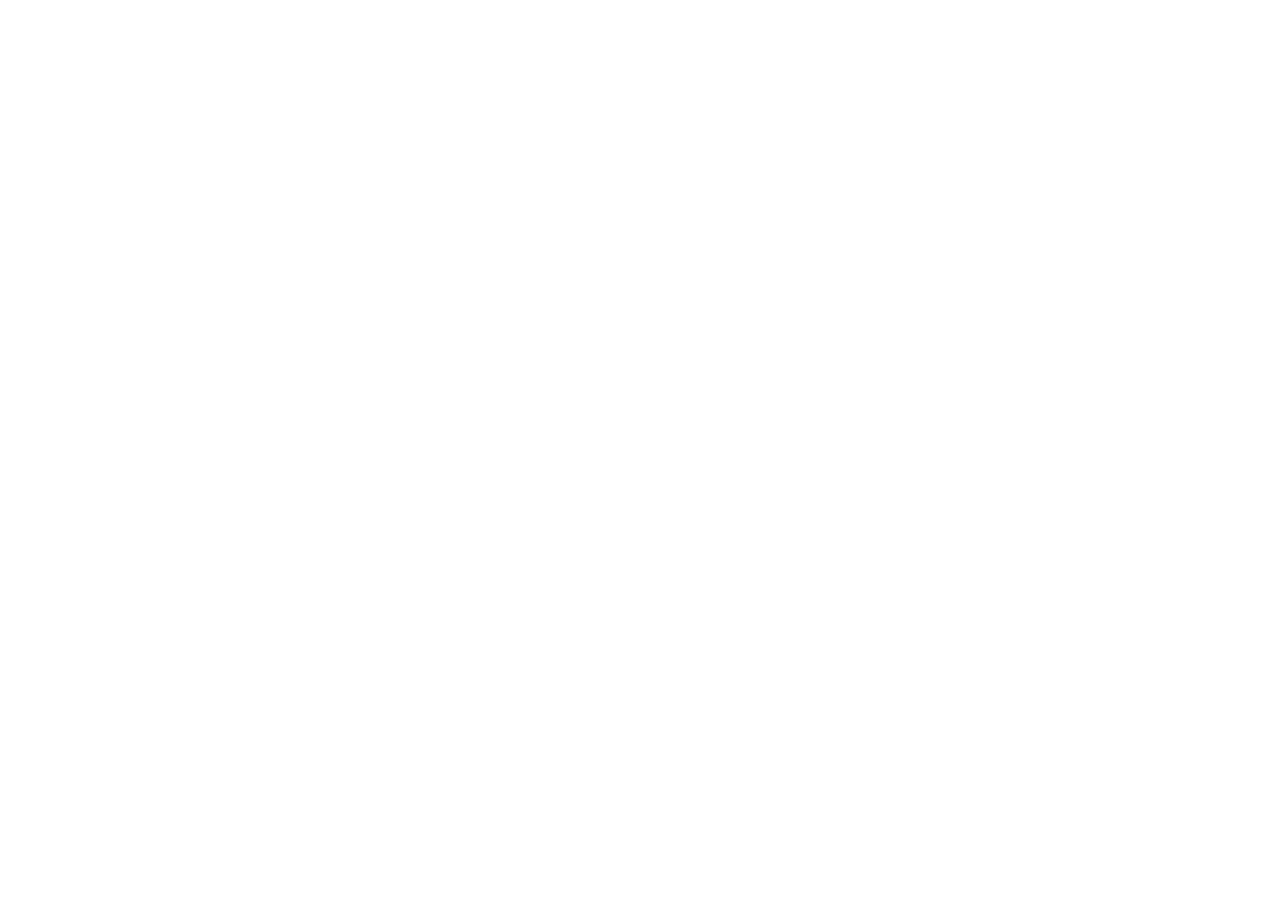
==== index.html @ cee76359 "first commit" ====
<!doctype html>
<html lang="en">

<head>
    <title>Title</title>
    <!-- Required meta tags -->
    <meta charset="utf-8">
    <meta name="viewport" content="width=device-width, initial-scale=1, shrink-to-fit=no">

    <!-- Bootstrap CSS v5.0.2 -->
    <link rel="stylesheet" href="https://cdn.jsdelivr.net/npm/bootstrap@5.0.2/dist/css/bootstrap.min.css" integrity="sha384-EVSTQN3/azprG1Anm3QDgpJLIm9Nao0Yz1ztcQTwFspd3yD65VohhpuuCOmLASjC" crossorigin="anonymous">
    <link rel="stylesheet" href="/CSS/style.css">
</head>

<body>

    <!-- Bootstrap JavaScript Libraries -->
    <script src="https://cdn.jsdelivr.net/npm/@popperjs/core@2.9.2/dist/umd/popper.min.js" integrity="sha384-IQsoLXl5PILFhosVNubq5LC7Qb9DXgDA9i+tQ8Zj3iwWAwPtgFTxbJ8NT4GN1R8p" crossorigin="anonymous"></script>
    <script src="https://cdn.jsdelivr.net/npm/bootstrap@5.0.2/dist/js/bootstrap.min.js" integrity="sha384-cVKIPhGWiC2Al4u+LWgxfKTRIcfu0JTxR+EQDz/bgldoEyl4H0zUF0QKbrJ0EcQF" crossorigin="anonymous"></script>
    <script src="https://ajax.aspnetcdn.com/ajax/jQuery/jquery-3.6.0.js"></script>
    <script src="/JS/index.js"></script>
</body>

</html>
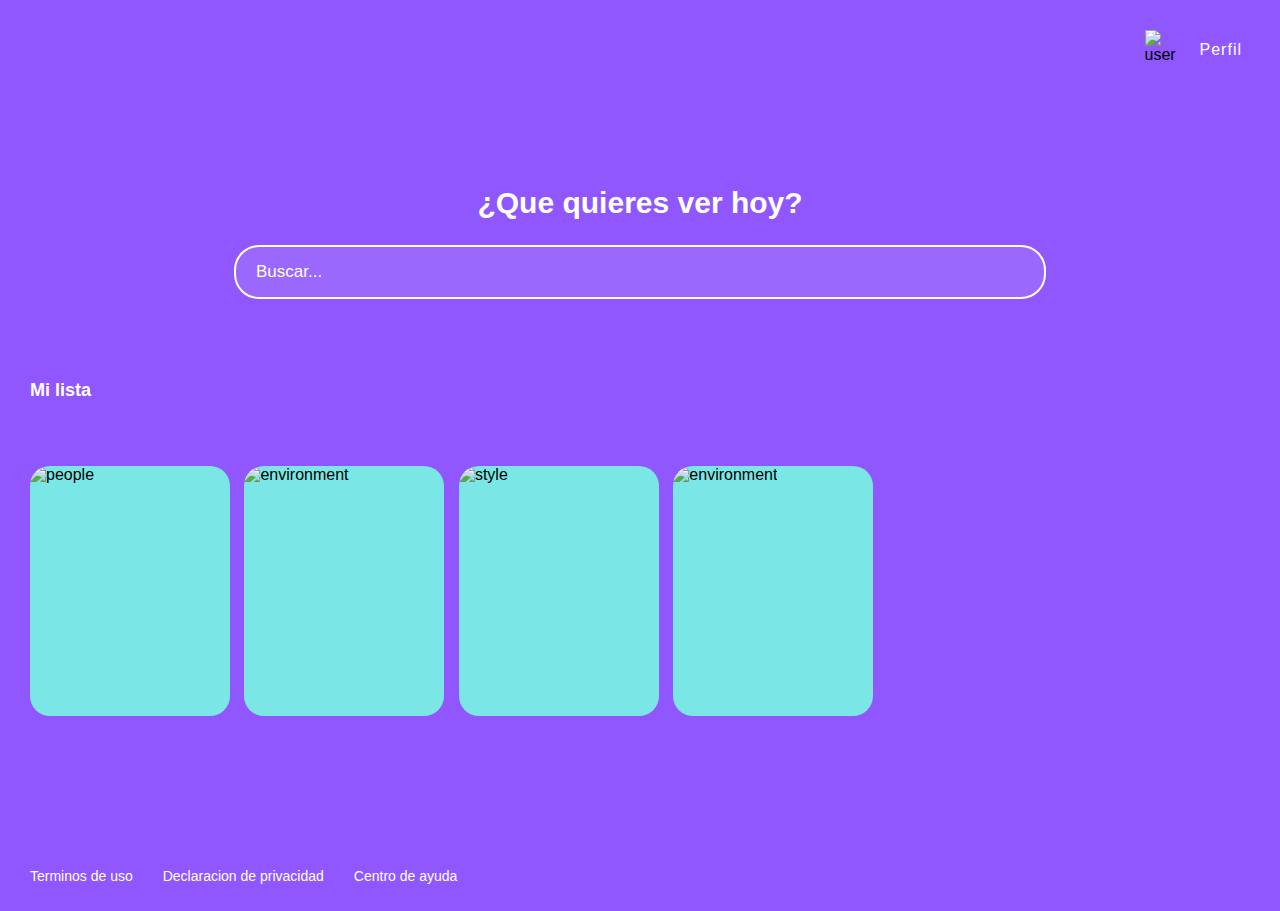
==== commit 57d5fb8a: "subo inicio de la pagina principal" ====
--- a/index.html
+++ b/index.html
@@ -13,7 +13,61 @@
 </head>
 
 <body>
+    <header class="header">
+        <div>
+            <!-- <img tabindex="0" class="header__img" src="images/logo-platzi-video-BW2.png" alt="logotipo " /> -->
+        </div>
+        <div class="header__menu">
+            <div tabindex="0" class="header__menu--profile">
+                <img src="images/user.png" alt="user" width="40px" />
+                <p>Perfil</p>
+            </div>
+            <nav>
+                <ul>
+                    <li>
+                        <a href="/">Cuenta</a>
+                    </li>
+                    <li>
+                        <a href="/">Cerrar Sesion</a>
+                    </li>
+                </ul>
+            </nav>
+        </div>
+    </header>
+    <section class="main">
+        <section class="search">
+            <h2 tabindex="0" class="search__title">¿Que quieres ver hoy?</h2>
+            <input class="input" type="text" placeholder="Buscar..." />
+        </section>
 
+        <section class="carousel">
+            <h3 tabindex="0" class="categories">Mi lista</h3>
+            <div class="carousel__container">
+                <div class="carousel-item">
+                    <img class="carousel-item__img" src="https://logos-marcas.com/wp-content/uploads/2020/05/Uber-Símbolo-650x366.jpg" alt="people" />
+                </div>
+
+                <div class="carousel-item">
+                    <img class="carousel-item__img" src="https://image.shutterstock.com/image-photo/assam-india-may-04-2021-260nw-1982795195.jpg" alt="environment" />
+                </div>
+
+                <div class="carousel-item">
+                    <img class="carousel-item__img" src="https://iconape.com/wp-content/png_logo_vector/indriver-logo.png" alt="style" />
+                </div>
+
+                <div class="carousel-item">
+                    <img class="carousel-item__img" src="https://image.shutterstock.com/image-vector/taxi-logo-isolated-on-white-260nw-1745135927.jpg" alt="environment" />
+                </div>
+
+            </div>
+        </section>
+
+    </section>
+    <footer class="footer">
+        <a href="">Terminos de uso</a>
+        <a href="">Declaracion de privacidad</a>
+        <a href="">Centro de ayuda</a>
+    </footer>
     <!-- Bootstrap JavaScript Libraries -->
     <script src="https://cdn.jsdelivr.net/npm/@popperjs/core@2.9.2/dist/umd/popper.min.js" integrity="sha384-IQsoLXl5PILFhosVNubq5LC7Qb9DXgDA9i+tQ8Zj3iwWAwPtgFTxbJ8NT4GN1R8p" crossorigin="anonymous"></script>
     <script src="https://cdn.jsdelivr.net/npm/bootstrap@5.0.2/dist/js/bootstrap.min.js" integrity="sha384-cVKIPhGWiC2Al4u+LWgxfKTRIcfu0JTxR+EQDz/bgldoEyl4H0zUF0QKbrJ0EcQF" crossorigin="anonymous"></script>
--- a/CSS/style.css
+++ b/CSS/style.css
@@ -0,0 +1,303 @@
+.flex,
+.header,
+.header__menu--profile,
+.search,
+.footer {
+    display: flex;
+    align-items: center;
+}
+
+body {
+    margin: 0;
+    padding: 0;
+    background-color: #8f57fd;
+    font-family: "Segoe UI", Tahoma, Geneva, Verdana, sans-serif;
+}
+
+.header {
+    background-color: #8f57fd;
+    width: 100%;
+    height: 80px;
+    justify-content: space-between;
+}
+
+.header__img {
+    width: 200px;
+    margin-left: 30px;
+}
+
+.header__menu {
+    margin-right: 30px;
+    margin-top: 20px;
+}
+
+.header__menu ul {
+    display: none;
+    list-style: none;
+    padding: 0;
+    position: absolute;
+    width: 100px;
+    text-align: right;
+    margin: 0px 0px 0px -8px;
+}
+
+.header__menu:hover ul,
+ul:hover {
+    display: block;
+}
+
+.header__menu li {
+    margin: 10px 0px;
+}
+
+.header__menu li a {
+    color: #ffffff;
+    text-decoration: none;
+    text-transform: capitalize;
+}
+
+.header__menu li a:hover {
+    text-decoration: underline;
+}
+
+.header__menu--profile {
+    margin: 0px 8px;
+}
+
+.header__menu--profile img {
+    margin-right: 15px;
+    width: 40px;
+    height: 40px;
+}
+
+.header__menu--profile p {
+    margin: 0px;
+    color: #ffffff;
+    letter-spacing: 1px;
+}
+
+.search {
+    height: 300px;
+    -webkit-box-pack: center;
+    -ms-flex-pack: center;
+    justify-content: center;
+    -webkit-box-orient: vertical;
+    -webkit-box-direction: normal;
+    -ms-flex-direction: column;
+    flex-direction: column;
+}
+
+.search__title {
+    color: #ffffff;
+    font-size: 30px;
+    text-transform: initial;
+}
+
+.input {
+    background-color: rgba(255, 255, 255, 0.1);
+    border: 2px solid #ffffff;
+    color: #ffffff;
+    border-radius: 25px;
+    font-family: "Trebuchet MS", "Lucida Sans Unicode", "Lucida Grande", "Lucida Sans", Arial, sans-serif;
+    font-size: 17px;
+    height: 50px;
+    padding: 0px 20px;
+    width: 60%;
+    outline: none;
+}
+
+::-webkit-input-placeholder {
+    color: #ffffff;
+}
+
+:-ms-input-placeholder {
+    color: #ffffff;
+}
+
+::-ms-input-placeholder {
+    color: #ffffff;
+}
+
+::placeholder {
+    color: #ffffff;
+}
+
+.categories {
+    margin: 0px 30px;
+    color: #ffffff;
+    font-size: 18px;
+}
+
+.carousel {
+    width: 100%;
+    position: relative;
+}
+
+.carousel__container {
+    height: 300px;
+    white-space: nowrap;
+    margin: 65px 30px;
+    padding-bottom: 10px;
+}
+
+.carousel-item {
+    background-color: #7be6e6;
+    width: 200px;
+    height: 250px;
+    border-radius: 20px;
+    overflow: hidden;
+    margin-right: 10px;
+    display: inline-block;
+    transition: 450ms all;
+    transform-origin: center left;
+    position: relative;
+}
+
+.carousel-item:hover~.carousel-item {
+    transform: translate3d(100px, 0, 0);
+}
+
+.carousel__container:hover .carousel-item {
+    opacity: 0.3;
+}
+
+.carousel__container:hover .carousel-item:hover {
+    -webkit-transform: scale(1.5);
+    transform: scale(1.5);
+    opacity: 1;
+    cursor: pointer;
+}
+
+.carousel-item__img {
+    width: 100%;
+    height: 250px;
+    object-fit: cover;
+}
+
+.carousel-item__details {
+    background: linear-gradient(to top, rgba(0, 0, 0, 0.9) 0%, to top, rgba(0, 0, 0, 0) 100%);
+    font-size: 10px;
+    opacity: 0;
+    -webkit-transition: 450ms;
+    transition: 450ms;
+    padding: 10px;
+    position: absolute;
+    top: 60%;
+    left: 0;
+    right: 0;
+    bottom: 0;
+}
+
+.carousel-item__details p {
+    color: #ffffff;
+    font-family: "Franklin Gothic Medium", "Arial Narrow", Arial, sans-serif;
+    text-transform: capitalize;
+}
+
+.carousel-item__img:hover~.carousel-item__details {
+    opacity: 1;
+}
+
+.carousel-item__details:hover {
+    opacity: 1;
+}
+
+.carousel-item__details img:hover {
+    cursor: pointer;
+}
+
+.footer {
+    height: 70px;
+    width: 100%;
+    background-color: #8f57fd;
+}
+
+.footer a {
+    color: #ffffff;
+    font-size: 14px;
+    padding-left: 30px;
+    text-decoration: none;
+}
+
+.footer a:hover {
+    text-decoration: underline;
+}
+
+@media only screen and (max-width: 600px) {
+    .header__img {
+        width: 150px;
+        margin-left: 20px;
+    }
+    .header__menu--profile img {
+        margin-right: 7px;
+        width: 30px;
+        height: 30px;
+    }
+    .header__menu--profile p {
+        font-size: 15px;
+    }
+    .header__menu li a {
+        font-size: 13px;
+    }
+    .search__title {
+        font-size: 20px;
+    }
+    .input {
+        width: 70%;
+        height: 40px;
+    }
+    .categories {
+        font-size: 16px;
+        margin: 0px 20px;
+    }
+    .carousel__container {
+        padding: 0;
+        margin: 45px 20px;
+    }
+    .carousel-item {
+        width: 100px;
+        height: 150px;
+        margin-right: 5px;
+    }
+    .carousel-item img {
+        height: 150px;
+    }
+    .carousel-item__details {
+        padding: 5px;
+        font-size: 7px;
+        -webkit-transition: none;
+        transition: none;
+        top: 55%;
+        opacity: 1;
+    }
+    .carousel-item__details img {
+        width: 15px;
+        height: 15px;
+    }
+    .carousel-item__details--title {
+        font-size: 7px;
+    }
+    .carousel-item:hover~.carousel-item {
+        -webkit-transform: translate3d(50px, 0, 0);
+        transform: translate3d(50px, 0, 0);
+    }
+    /*hacemos que se amplie el item*/
+    .carousel__container:hover .carousel-item:hover {
+        -webkit-transform: scale(1.5);
+        transform: scale(1.5);
+        opacity: 1;
+    }
+    .footer {
+        margin-top: 15px;
+        -webkit-box-orient: vertical;
+        -webkit-box-direction: normal;
+        -ms-flex-direction: column;
+        flex-direction: column;
+        -webkit-box-align: start;
+        -ms-flex-align: start;
+        align-items: flex-start;
+    }
+}
+
+
+/*# sourceMappingURL=index.css.map */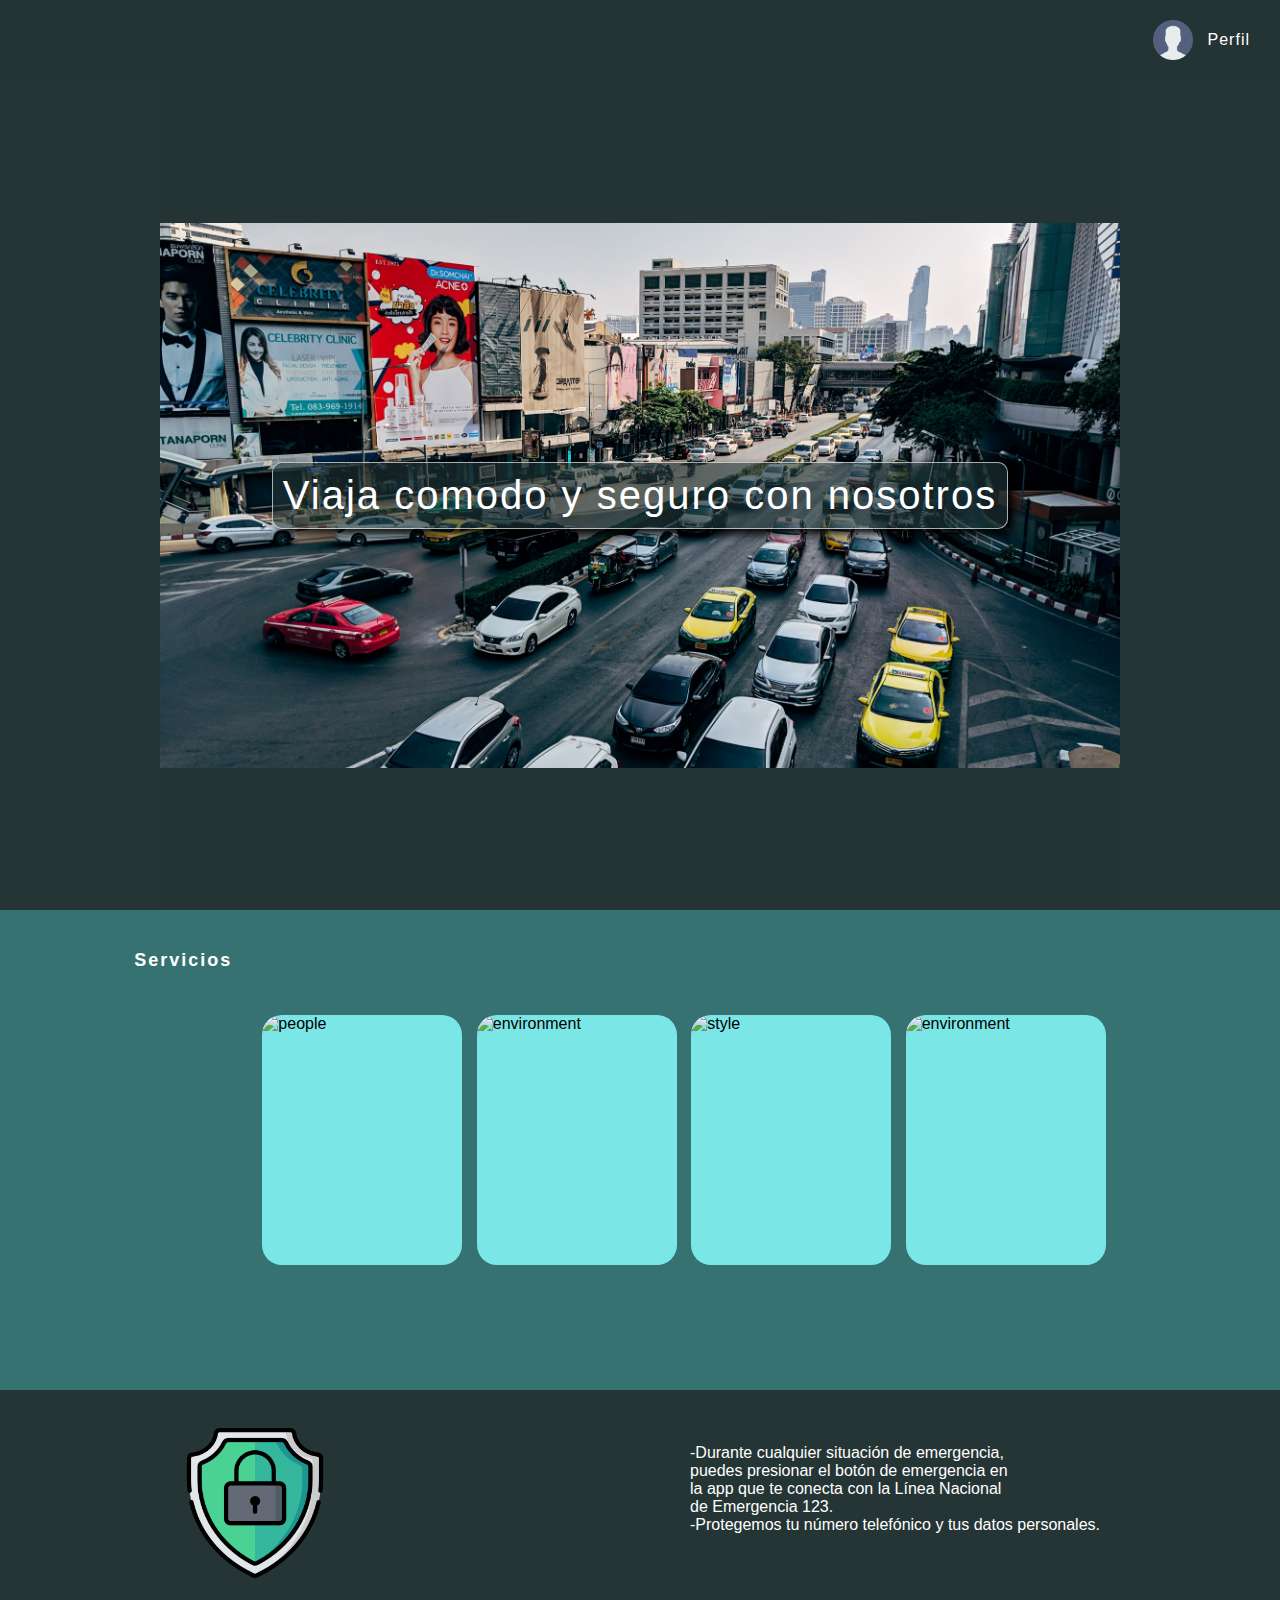
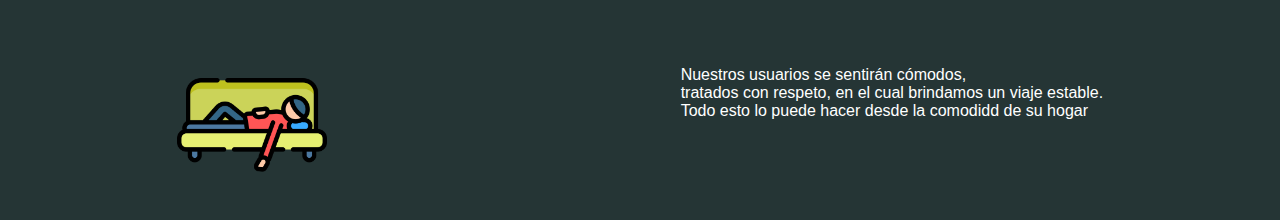
==== commit 74c1c028: "subo pagina prinicipal" ====
--- a/index.html
+++ b/index.html
@@ -19,16 +19,26 @@
         </div>
         <div class="header__menu">
             <div tabindex="0" class="header__menu--profile">
-                <img src="images/user.png" alt="user" width="40px" />
+                <img src="/assets/user.png" alt="user" width="40px" />
                 <p>Perfil</p>
             </div>
             <nav>
+                <div style="height: 20px;"></div>
                 <ul>
+                    <li>
+                        <a href="/">Home</a>
+                    </li>
                     <li>
                         <a href="/">Cuenta</a>
                     </li>
                     <li>
-                        <a href="/">Cerrar Sesion</a>
+                        <a href="/">Nosotros</a>
+                    </li>
+                    <li>
+                        <a href="/">Contactanos</a>
+                    </li>
+                    <li style="text-align: center;">
+                        <a href="/"><img src="/assets/logout.png" alt="img_logout" width="20px" title="log-out"></a>
                     </li>
                 </ul>
             </nav>
@@ -36,12 +46,12 @@
     </header>
     <section class="main">
         <section class="search">
-            <h2 tabindex="0" class="search__title">¿Que quieres ver hoy?</h2>
-            <input class="input" type="text" placeholder="Buscar..." />
+            <img src="/assets/pexels-markus-winkler-4993646.jpg" alt="" width="300px">
+            <p>Viaja comodo y seguro con nosotros</p>
         </section>
 
-        <section class="carousel">
-            <h3 tabindex="0" class="categories">Mi lista</h3>
+        <section class="carousel" style="padding-top: 40px;">
+            <h3 tabindex="0" class="categories" style="font-weight: 600; letter-spacing: 2px;">Servicios</h3>
             <div class="carousel__container">
                 <div class="carousel-item">
                     <img class="carousel-item__img" src="https://logos-marcas.com/wp-content/uploads/2020/05/Uber-Símbolo-650x366.jpg" alt="people" />
@@ -58,16 +68,23 @@
                 <div class="carousel-item">
                     <img class="carousel-item__img" src="https://image.shutterstock.com/image-vector/taxi-logo-isolated-on-white-260nw-1745135927.jpg" alt="environment" />
                 </div>
+            </div>
+        </section>
 
+        <section class="description">
+            <br>
+            <div class="description__item">
+                <img src="/assets/shield.png" alt="security_logo" width="150px">
+                <p>-Durante cualquier situación de emergencia, <br> puedes presionar el botón de emergencia en <br> la app que te conecta con la Línea Nacional <br> de Emergencia 123. <br>-Protegemos tu número telefónico y tus datos personales.
+            </div>
+            <br><br><br><br>
+            <div class="description__item">
+                <img src="/assets/relaxing.png" alt="" width="150px">
+                <p>Nuestros usuarios se sentirán cómodos, <br>tratados con respeto, en el cual brindamos un viaje estable.<br>Todo esto lo puede hacer desde la comodidd de su hogar</p>
             </div>
         </section>
 
     </section>
-    <footer class="footer">
-        <a href="">Terminos de uso</a>
-        <a href="">Declaracion de privacidad</a>
-        <a href="">Centro de ayuda</a>
-    </footer>
     <!-- Bootstrap JavaScript Libraries -->
     <script src="https://cdn.jsdelivr.net/npm/@popperjs/core@2.9.2/dist/umd/popper.min.js" integrity="sha384-IQsoLXl5PILFhosVNubq5LC7Qb9DXgDA9i+tQ8Zj3iwWAwPtgFTxbJ8NT4GN1R8p" crossorigin="anonymous"></script>
     <script src="https://cdn.jsdelivr.net/npm/bootstrap@5.0.2/dist/js/bootstrap.min.js" integrity="sha384-cVKIPhGWiC2Al4u+LWgxfKTRIcfu0JTxR+EQDz/bgldoEyl4H0zUF0QKbrJ0EcQF" crossorigin="anonymous"></script>
--- a/CSS/style.css
+++ b/CSS/style.css
@@ -1,303 +1,265 @@
-.flex,
-.header,
-.header__menu--profile,
-.search,
-.footer {
-    display: flex;
-    align-items: center;
-}
-
-body {
-    margin: 0;
-    padding: 0;
-    background-color: #8f57fd;
-    font-family: "Segoe UI", Tahoma, Geneva, Verdana, sans-serif;
-}
-
-.header {
-    background-color: #8f57fd;
-    width: 100%;
-    height: 80px;
-    justify-content: space-between;
-}
-
-.header__img {
-    width: 200px;
-    margin-left: 30px;
-}
-
-.header__menu {
-    margin-right: 30px;
-    margin-top: 20px;
-}
-
-.header__menu ul {
-    display: none;
-    list-style: none;
-    padding: 0;
-    position: absolute;
-    width: 100px;
-    text-align: right;
-    margin: 0px 0px 0px -8px;
-}
-
-.header__menu:hover ul,
-ul:hover {
-    display: block;
-}
-
-.header__menu li {
-    margin: 10px 0px;
-}
-
-.header__menu li a {
-    color: #ffffff;
-    text-decoration: none;
-    text-transform: capitalize;
-}
-
-.header__menu li a:hover {
-    text-decoration: underline;
-}
-
-.header__menu--profile {
-    margin: 0px 8px;
-}
-
-.header__menu--profile img {
-    margin-right: 15px;
-    width: 40px;
-    height: 40px;
-}
-
-.header__menu--profile p {
-    margin: 0px;
-    color: #ffffff;
-    letter-spacing: 1px;
-}
-
-.search {
-    height: 300px;
-    -webkit-box-pack: center;
-    -ms-flex-pack: center;
-    justify-content: center;
-    -webkit-box-orient: vertical;
-    -webkit-box-direction: normal;
-    -ms-flex-direction: column;
-    flex-direction: column;
-}
-
-.search__title {
-    color: #ffffff;
-    font-size: 30px;
-    text-transform: initial;
-}
-
-.input {
-    background-color: rgba(255, 255, 255, 0.1);
-    border: 2px solid #ffffff;
-    color: #ffffff;
-    border-radius: 25px;
-    font-family: "Trebuchet MS", "Lucida Sans Unicode", "Lucida Grande", "Lucida Sans", Arial, sans-serif;
-    font-size: 17px;
-    height: 50px;
-    padding: 0px 20px;
-    width: 60%;
-    outline: none;
-}
-
-::-webkit-input-placeholder {
-    color: #ffffff;
-}
-
-:-ms-input-placeholder {
-    color: #ffffff;
-}
-
-::-ms-input-placeholder {
-    color: #ffffff;
-}
-
-::placeholder {
-    color: #ffffff;
-}
-
-.categories {
-    margin: 0px 30px;
-    color: #ffffff;
-    font-size: 18px;
-}
-
-.carousel {
-    width: 100%;
-    position: relative;
-}
-
-.carousel__container {
-    height: 300px;
-    white-space: nowrap;
-    margin: 65px 30px;
-    padding-bottom: 10px;
-}
-
-.carousel-item {
-    background-color: #7be6e6;
-    width: 200px;
-    height: 250px;
-    border-radius: 20px;
-    overflow: hidden;
-    margin-right: 10px;
-    display: inline-block;
-    transition: 450ms all;
-    transform-origin: center left;
-    position: relative;
-}
-
-.carousel-item:hover~.carousel-item {
-    transform: translate3d(100px, 0, 0);
-}
-
-.carousel__container:hover .carousel-item {
-    opacity: 0.3;
-}
-
-.carousel__container:hover .carousel-item:hover {
-    -webkit-transform: scale(1.5);
-    transform: scale(1.5);
-    opacity: 1;
-    cursor: pointer;
-}
-
-.carousel-item__img {
-    width: 100%;
-    height: 250px;
-    object-fit: cover;
-}
-
-.carousel-item__details {
-    background: linear-gradient(to top, rgba(0, 0, 0, 0.9) 0%, to top, rgba(0, 0, 0, 0) 100%);
-    font-size: 10px;
-    opacity: 0;
-    -webkit-transition: 450ms;
-    transition: 450ms;
-    padding: 10px;
-    position: absolute;
-    top: 60%;
-    left: 0;
-    right: 0;
-    bottom: 0;
-}
-
-.carousel-item__details p {
-    color: #ffffff;
-    font-family: "Franklin Gothic Medium", "Arial Narrow", Arial, sans-serif;
-    text-transform: capitalize;
-}
-
-.carousel-item__img:hover~.carousel-item__details {
-    opacity: 1;
-}
-
-.carousel-item__details:hover {
-    opacity: 1;
-}
-
-.carousel-item__details img:hover {
-    cursor: pointer;
-}
-
-.footer {
-    height: 70px;
-    width: 100%;
-    background-color: #8f57fd;
-}
-
-.footer a {
-    color: #ffffff;
-    font-size: 14px;
-    padding-left: 30px;
-    text-decoration: none;
-}
-
-.footer a:hover {
-    text-decoration: underline;
-}
-
-@media only screen and (max-width: 600px) {
+    .flex,
+    .header,
+    .header__menu--profile,
+    .search,
+    .footer {
+        display: flex;
+        align-items: center;
+    }
+    
+    body {
+        margin: 0;
+        padding: 0;
+        background-color: #253535;
+        font-family: "Segoe UI", Tahoma, Geneva, Verdana, sans-serif;
+    }
+    
+    .header {
+        background-color: #253535d0;
+        width: 100%;
+        height: 80px;
+        justify-content: space-between;
+    }
+    
     .header__img {
-        width: 150px;
-        margin-left: 20px;
-    }
+        width: 200px;
+        margin-left: 30px;
+    }
+    
+    .header__menu {
+        margin-right: 30px;
+        margin-top: 20px;
+    }
+    
+    .header__menu ul {
+        display: none;
+        list-style: none;
+        padding: 0;
+        position: absolute;
+        width: 100px;
+        text-align: right;
+        margin: 0px 0px 0px -8px;
+    }
+    
+    .header__menu:hover ul,
+    ul:hover {
+        background-color: #ffffffbb;
+        display: block;
+    }
+    
+    .header__menu li {
+        padding: 10px 0px;
+        text-align: center;
+    }
+    
+    .description__item {
+        color: #ffffff;
+        display: flex;
+        justify-content: space-around;
+    }
+    
+    .header__menu li a {
+        color: #000000;
+        text-decoration: none;
+        text-transform: capitalize;
+    }
+    
+    .header__menu li a:hover {
+        text-decoration: underline;
+    }
+    
     .header__menu--profile img {
-        margin-right: 7px;
-        width: 30px;
-        height: 30px;
-    }
+        margin-right: 15px;
+        width: 40px;
+        height: 40px;
+    }
+    
     .header__menu--profile p {
-        font-size: 15px;
-    }
-    .header__menu li a {
-        font-size: 13px;
-    }
-    .search__title {
-        font-size: 20px;
-    }
-    .input {
-        width: 70%;
-        height: 40px;
-    }
+        margin: 0px;
+        color: #ffffff;
+        letter-spacing: 1px;
+    }
+    
+    .search {
+        margin: auto;
+        width: 75%;
+        background-color: #253535d0;
+        height: calc(100vh - 70px);
+        justify-content: center;
+        flex-direction: column;
+        position: relative;
+    }
+    
+    .search img {
+        opacity: 1;
+        width: 100%;
+        height: 545px;
+        object-fit: cover;
+        position: absolute;
+    }
+    
+    .search p {
+        font-family: 'Lucida Sans', 'Lucida Sans Regular', 'Lucida Grande', 'Lucida Sans Unicode', Geneva, Verdana, sans-serif;
+        letter-spacing: 2px;
+        background-color: #2035369a;
+        border: 1px solid #ffffffa2;
+        box-shadow: 5px 5px 10px #000000;
+        border-radius: 10px;
+        padding: 10px;
+        position: absolute;
+        color: #ffffff;
+        font-size: 40px;
+    }
+    
+     ::placeholder {
+        color: #ffffff;
+    }
+    
     .categories {
-        font-size: 16px;
-        margin: 0px 20px;
-    }
+        margin: 0;
+        color: #ffffff;
+        font-size: 18px;
+    }
+    
+    .carousel {
+        background: #367272;
+        width: 100%;
+        position: relative;
+        display: flex;
+        justify-content: center;
+    }
+    
     .carousel__container {
-        padding: 0;
-        margin: 45px 20px;
-    }
+        height: 300px;
+        white-space: nowrap;
+        margin: 65px 30px;
+        padding-bottom: 10px;
+    }
+    
     .carousel-item {
-        width: 100px;
-        height: 150px;
-        margin-right: 5px;
-    }
-    .carousel-item img {
-        height: 150px;
-    }
+        background-color: #7be6e6;
+        width: 200px;
+        height: 250px;
+        border-radius: 20px;
+        overflow: hidden;
+        margin-right: 10px;
+        display: inline-block;
+        transition: 450ms all;
+        transform-origin: center left;
+        position: relative;
+    }
+    
+    .carousel-item:hover~.carousel-item {
+        transform: translate3d(100px, 0, 0);
+    }
+    
+    .carousel__container:hover .carousel-item {
+        opacity: 0.3;
+    }
+    
+    .carousel__container:hover .carousel-item:hover {
+        transform: scale(1.5);
+        opacity: 1;
+        cursor: pointer;
+    }
+    
+    .carousel-item__img {
+        width: 100%;
+        height: 250px;
+        object-fit: cover;
+    }
+    
     .carousel-item__details {
-        padding: 5px;
-        font-size: 7px;
-        -webkit-transition: none;
-        transition: none;
-        top: 55%;
-        opacity: 1;
-    }
-    .carousel-item__details img {
-        width: 15px;
-        height: 15px;
-    }
-    .carousel-item__details--title {
-        font-size: 7px;
-    }
-    .carousel-item:hover~.carousel-item {
-        -webkit-transform: translate3d(50px, 0, 0);
-        transform: translate3d(50px, 0, 0);
-    }
-    /*hacemos que se amplie el item*/
-    .carousel__container:hover .carousel-item:hover {
-        -webkit-transform: scale(1.5);
-        transform: scale(1.5);
-        opacity: 1;
-    }
-    .footer {
-        margin-top: 15px;
-        -webkit-box-orient: vertical;
-        -webkit-box-direction: normal;
-        -ms-flex-direction: column;
-        flex-direction: column;
-        -webkit-box-align: start;
-        -ms-flex-align: start;
-        align-items: flex-start;
-    }
-}
-
-
-/*# sourceMappingURL=index.css.map */+        opacity: 0;
+        transition: 450ms;
+        padding: 10px;
+        position: absolute;
+        top: 60%;
+        left: 0;
+        right: 0;
+        bottom: 0;
+    }
+    
+    .carousel-item__details p {
+        color: #ffffff;
+        font-family: "Franklin Gothic Medium", "Arial Narrow", Arial, sans-serif;
+        text-transform: capitalize;
+    }
+    
+    .carousel-item__img:hover~.carousel-item__details {
+        opacity: 1;
+    }
+    
+    .carousel-item__details:hover {
+        opacity: 1;
+    }
+    
+    .carousel-item__details img:hover {
+        cursor: pointer;
+    }
+    
+    .description {
+        margin: 20px 0px;
+    }
+    
+    @media only screen and (max-width: 600px) {
+        .header__img {
+            width: 150px;
+            margin-left: 20px;
+        }
+        .header__menu--profile img {
+            margin-right: 7px;
+            width: 30px;
+            height: 30px;
+        }
+        .header__menu--profile p {
+            font-size: 15px;
+        }
+        .header__menu li a {
+            font-size: 13px;
+        }
+        .search__title {
+            font-size: 20px;
+        }
+        .input {
+            width: 70%;
+            height: 40px;
+        }
+        .categories {
+            font-size: 16px;
+            margin: 0px 20px;
+        }
+        .carousel__container {
+            padding: 0;
+            margin: 45px 20px;
+        }
+        .carousel-item {
+            width: 100px;
+            height: 150px;
+            margin-right: 5px;
+        }
+        .carousel-item img {
+            height: 150px;
+        }
+        .carousel-item__details {
+            padding: 5px;
+            font-size: 7px;
+            transition: none;
+            top: 55%;
+            opacity: 1;
+        }
+        .carousel-item__details img {
+            width: 15px;
+            height: 15px;
+        }
+        .carousel-item__details--title {
+            font-size: 7px;
+        }
+        .carousel-item:hover~.carousel-item {
+            transform: translate3d(50px, 0, 0);
+        }
+        .carousel__container:hover .carousel-item:hover {
+            transform: scale(1.5);
+            opacity: 1;
+        }
+    }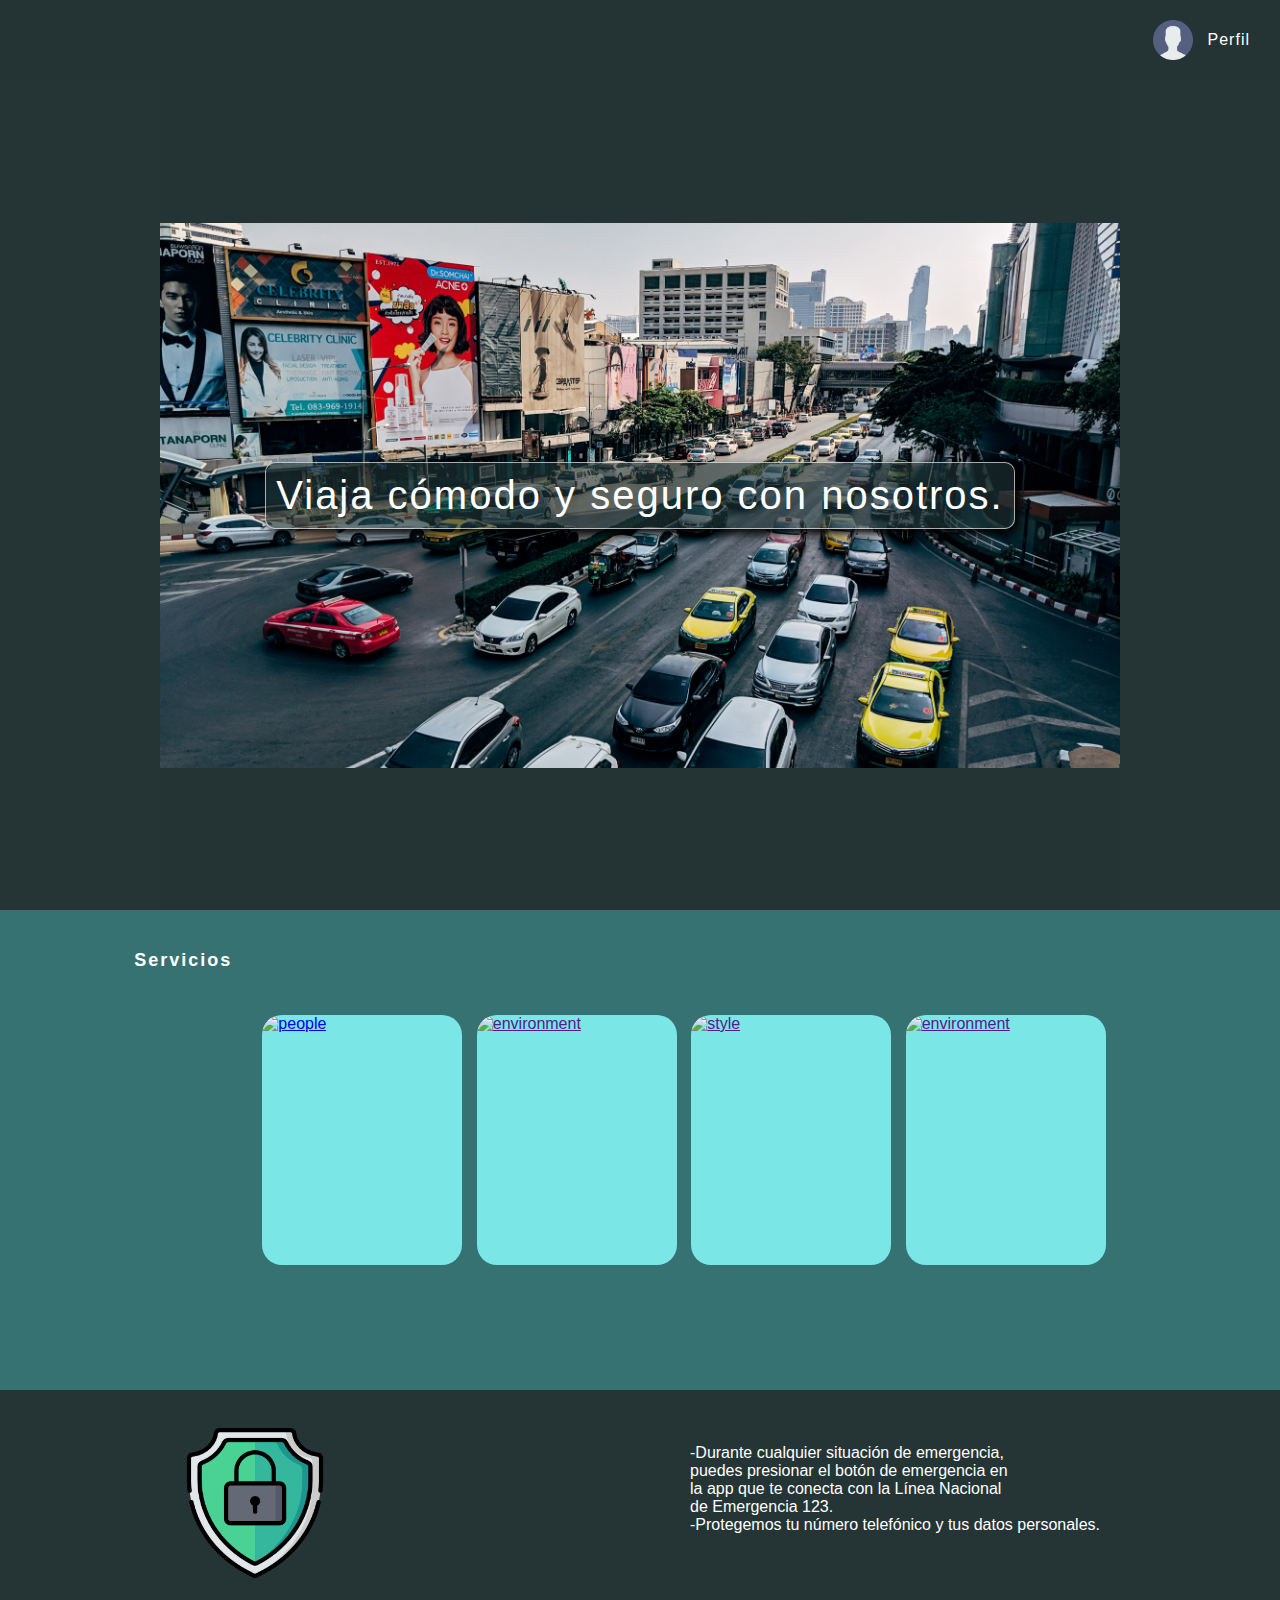
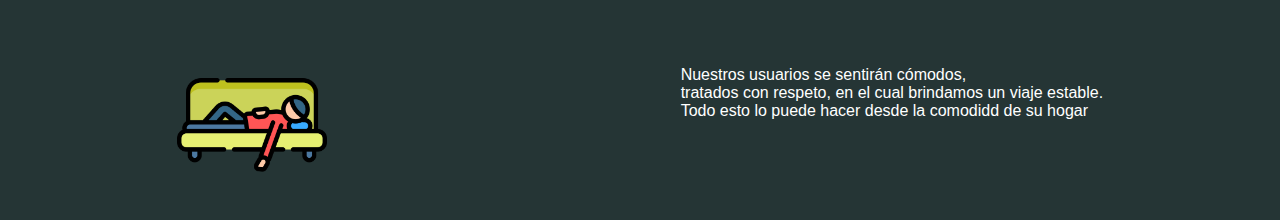
==== commit 4c5f8001: "Subo cambios y cuerpo y diseño de la pantalla viaje" ====
--- a/index.html
+++ b/index.html
@@ -2,7 +2,7 @@
 <html lang="en">
 
 <head>
-    <title>Title</title>
+    <title>Inicio</title>
     <!-- Required meta tags -->
     <meta charset="utf-8">
     <meta name="viewport" content="width=device-width, initial-scale=1, shrink-to-fit=no">
@@ -26,19 +26,19 @@
                 <div style="height: 20px;"></div>
                 <ul>
                     <li>
-                        <a href="/">Home</a>
+                        <a href="/index.html">Inicio</a>
+                    </li>
+                    <!-- <li>
+                        <a href="/">Cuenta</a>
+                    </li> -->
+                    <li>
+                        <a href="/acerca-de.html" target="_blank">Nosotros</a>
                     </li>
                     <li>
-                        <a href="/">Cuenta</a>
-                    </li>
-                    <li>
-                        <a href="/">Nosotros</a>
-                    </li>
-                    <li>
-                        <a href="/">Contactanos</a>
+                        <a href="/Contactenos.html" target="_blank">Contactanos</a>
                     </li>
                     <li style="text-align: center;">
-                        <a href="/"><img src="/assets/logout.png" alt="img_logout" width="20px" title="log-out"></a>
+                        <a href="/iniciar_sesion.html"><img src="/assets/logout.png" alt="img_logout" width="20px" title="log-out"></a>
                     </li>
                 </ul>
             </nav>
@@ -47,26 +47,26 @@
     <section class="main">
         <section class="search">
             <img src="/assets/pexels-markus-winkler-4993646.jpg" alt="" width="300px">
-            <p>Viaja comodo y seguro con nosotros</p>
+            <p>Viaja cómodo y seguro con nosotros.</p>
         </section>
 
         <section class="carousel" style="padding-top: 40px;">
             <h3 tabindex="0" class="categories" style="font-weight: 600; letter-spacing: 2px;">Servicios</h3>
             <div class="carousel__container">
                 <div class="carousel-item">
-                    <img class="carousel-item__img" src="https://logos-marcas.com/wp-content/uploads/2020/05/Uber-Símbolo-650x366.jpg" alt="people" />
+                    <a href="/"><img class="carousel-item__img" src="https://logos-marcas.com/wp-content/uploads/2020/05/Uber-Símbolo-650x366.jpg" alt="people" /></a>
                 </div>
 
                 <div class="carousel-item">
-                    <img class="carousel-item__img" src="https://image.shutterstock.com/image-photo/assam-india-may-04-2021-260nw-1982795195.jpg" alt="environment" />
+                    <a href=""><img class="carousel-item__img" src="https://image.shutterstock.com/image-photo/assam-india-may-04-2021-260nw-1982795195.jpg" alt="environment" /></a>
                 </div>
 
                 <div class="carousel-item">
-                    <img class="carousel-item__img" src="https://iconape.com/wp-content/png_logo_vector/indriver-logo.png" alt="style" />
+                    <a href=""><img class="carousel-item__img" src="https://iconape.com/wp-content/png_logo_vector/indriver-logo.png" alt="style" /></a>
                 </div>
 
                 <div class="carousel-item">
-                    <img class="carousel-item__img" src="https://image.shutterstock.com/image-vector/taxi-logo-isolated-on-white-260nw-1745135927.jpg" alt="environment" />
+                    <a href=""><img class="carousel-item__img" src="https://image.shutterstock.com/image-vector/taxi-logo-isolated-on-white-260nw-1745135927.jpg" alt="environment" /></a>
                 </div>
             </div>
         </section>
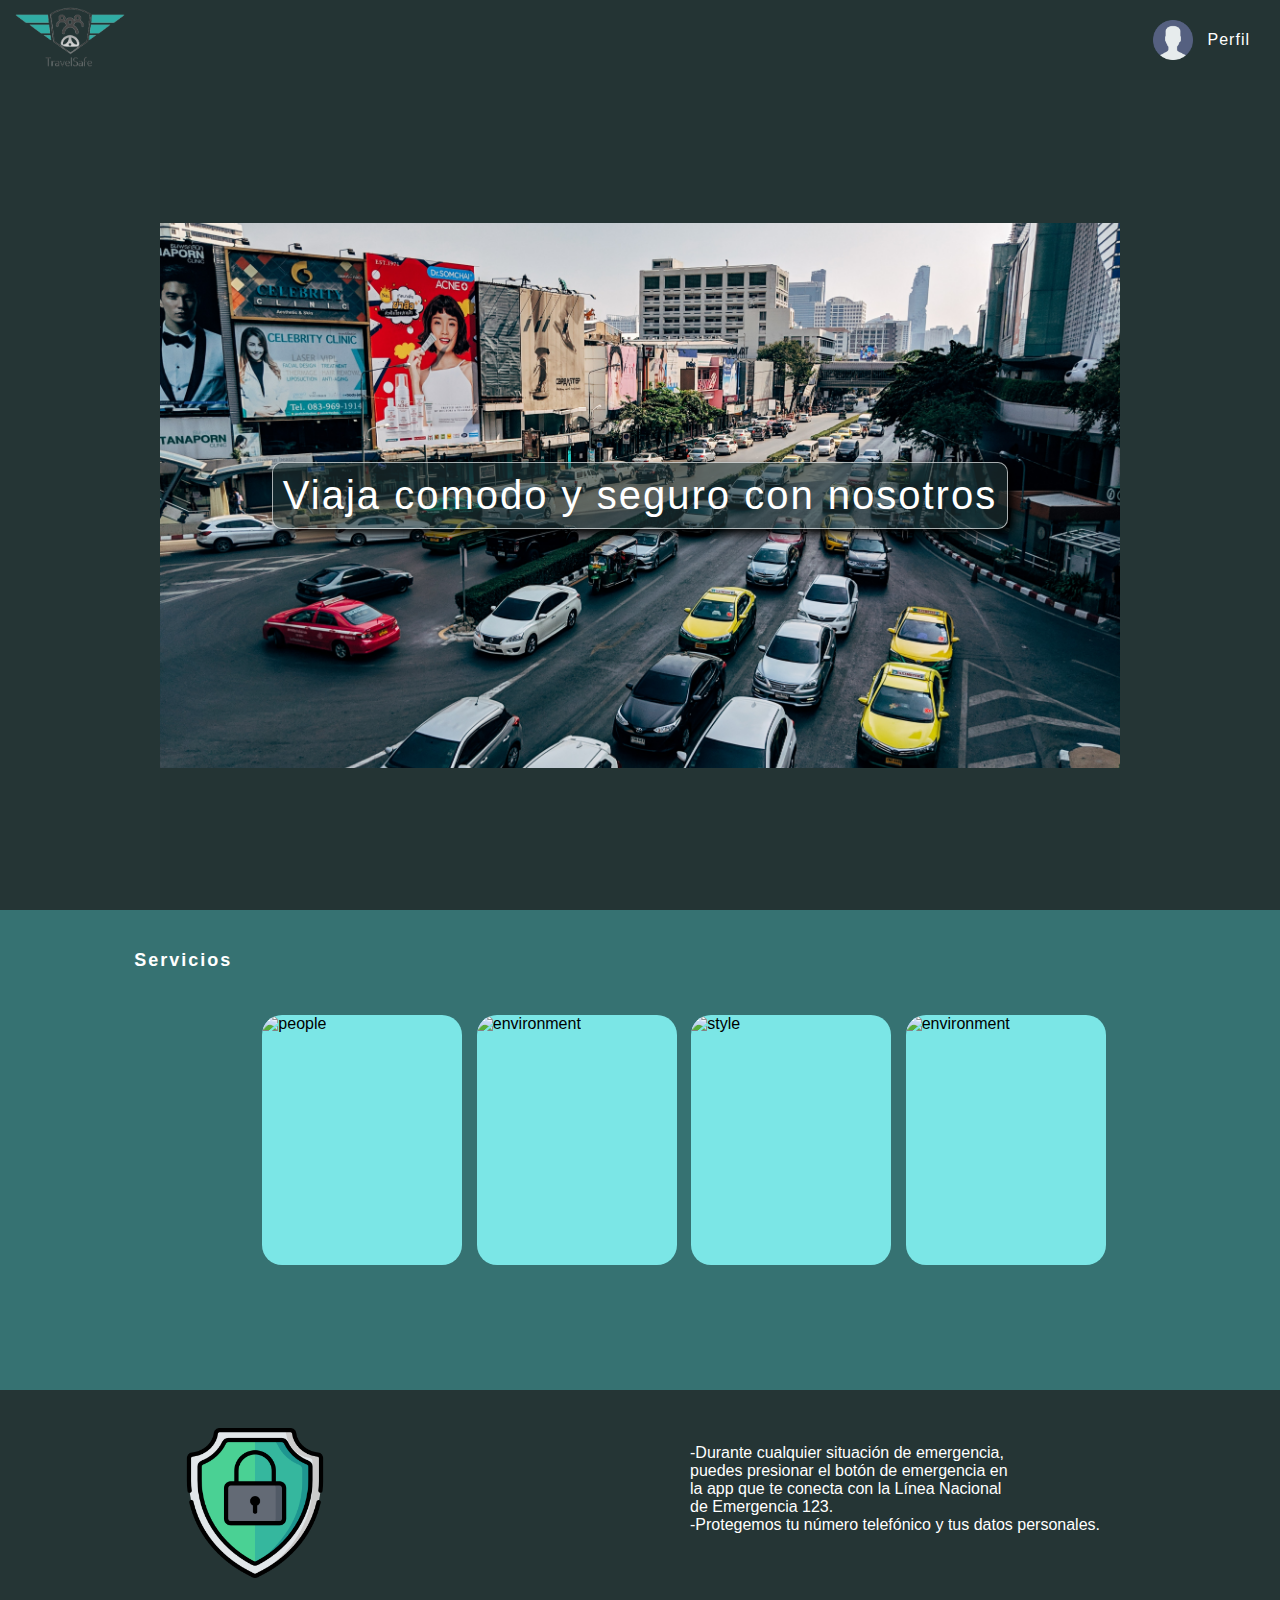
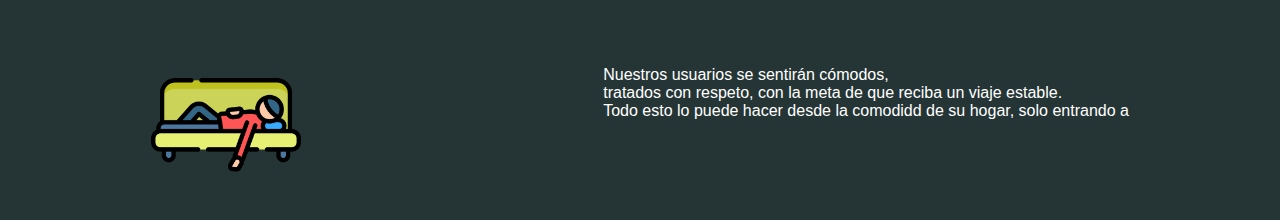
==== commit 7e126b84: "subo cambios generales en la imagen de las pantallas" ====
--- a/index.html
+++ b/index.html
@@ -2,7 +2,7 @@
 <html lang="en">
 
 <head>
-    <title>Inicio</title>
+    <title>Title</title>
     <!-- Required meta tags -->
     <meta charset="utf-8">
     <meta name="viewport" content="width=device-width, initial-scale=1, shrink-to-fit=no">
@@ -15,10 +15,10 @@
 <body>
     <header class="header">
         <div>
-            <!-- <img tabindex="0" class="header__img" src="images/logo-platzi-video-BW2.png" alt="logotipo " /> -->
+            <img src="/assets/logo-travelsafe.png" alt="" width="120px" style="margin: 10px">
         </div>
         <div class="header__menu">
-            <div tabindex="0" class="header__menu--profile">
+            <div class="header__menu--profile">
                 <img src="/assets/user.png" alt="user" width="40px" />
                 <p>Perfil</p>
             </div>
@@ -26,19 +26,19 @@
                 <div style="height: 20px;"></div>
                 <ul>
                     <li>
-                        <a href="/index.html">Inicio</a>
-                    </li>
-                    <!-- <li>
-                        <a href="/">Cuenta</a>
-                    </li> -->
-                    <li>
-                        <a href="/acerca-de.html" target="_blank">Nosotros</a>
+                        <a href="/">Home</a>
                     </li>
                     <li>
-                        <a href="/Contactenos.html" target="_blank">Contactanos</a>
+                        <a href="/">Cuenta</a>
+                    </li>
+                    <li>
+                        <a href="/">Nosotros</a>
+                    </li>
+                    <li>
+                        <a href="/">Contactanos</a>
                     </li>
                     <li style="text-align: center;">
-                        <a href="/iniciar_sesion.html"><img src="/assets/logout.png" alt="img_logout" width="20px" title="log-out"></a>
+                        <a href="/"><img src="/assets/logout.png" alt="img_logout" width="20px" title="log-out"></a>
                     </li>
                 </ul>
             </nav>
@@ -47,26 +47,26 @@
     <section class="main">
         <section class="search">
             <img src="/assets/pexels-markus-winkler-4993646.jpg" alt="" width="300px">
-            <p>Viaja cómodo y seguro con nosotros.</p>
+            <p>Viaja comodo y seguro con nosotros</p>
         </section>
 
         <section class="carousel" style="padding-top: 40px;">
-            <h3 tabindex="0" class="categories" style="font-weight: 600; letter-spacing: 2px;">Servicios</h3>
+            <h3 class="categories" style="font-weight: 600; letter-spacing: 2px;">Servicios</h3>
             <div class="carousel__container">
                 <div class="carousel-item">
-                    <a href="/"><img class="carousel-item__img" src="https://logos-marcas.com/wp-content/uploads/2020/05/Uber-Símbolo-650x366.jpg" alt="people" /></a>
+                    <img class="carousel-item__img" src="https://logos-marcas.com/wp-content/uploads/2020/05/Uber-Símbolo-650x366.jpg" alt="people" />
                 </div>
 
                 <div class="carousel-item">
-                    <a href=""><img class="carousel-item__img" src="https://image.shutterstock.com/image-photo/assam-india-may-04-2021-260nw-1982795195.jpg" alt="environment" /></a>
+                    <img class="carousel-item__img" src="https://image.shutterstock.com/image-photo/assam-india-may-04-2021-260nw-1982795195.jpg" alt="environment" />
                 </div>
 
                 <div class="carousel-item">
-                    <a href=""><img class="carousel-item__img" src="https://iconape.com/wp-content/png_logo_vector/indriver-logo.png" alt="style" /></a>
+                    <img class="carousel-item__img" src="https://iconape.com/wp-content/png_logo_vector/indriver-logo.png" alt="style" />
                 </div>
 
                 <div class="carousel-item">
-                    <a href=""><img class="carousel-item__img" src="https://image.shutterstock.com/image-vector/taxi-logo-isolated-on-white-260nw-1745135927.jpg" alt="environment" /></a>
+                    <img class="carousel-item__img" src="https://image.shutterstock.com/image-vector/taxi-logo-isolated-on-white-260nw-1745135927.jpg" alt="environment" />
                 </div>
             </div>
         </section>
@@ -80,7 +80,7 @@
             <br><br><br><br>
             <div class="description__item">
                 <img src="/assets/relaxing.png" alt="" width="150px">
-                <p>Nuestros usuarios se sentirán cómodos, <br>tratados con respeto, en el cual brindamos un viaje estable.<br>Todo esto lo puede hacer desde la comodidd de su hogar</p>
+                <p>Nuestros usuarios se sentirán cómodos, <br>tratados con respeto, con la meta de que reciba un viaje estable.<br>Todo esto lo puede hacer desde la comodidd de su hogar, solo entrando a </p>
             </div>
         </section>
 
--- a/CSS/style.css
+++ b/CSS/style.css
@@ -39,12 +39,17 @@
         width: 100px;
         text-align: right;
         margin: 0px 0px 0px -8px;
+        transition: 300ms;
     }
     
     .header__menu:hover ul,
     ul:hover {
         background-color: #ffffffbb;
         display: block;
+    }
+    
+    .header__menu ul:hover {
+        scale: 1.1;
     }
     
     .header__menu li {
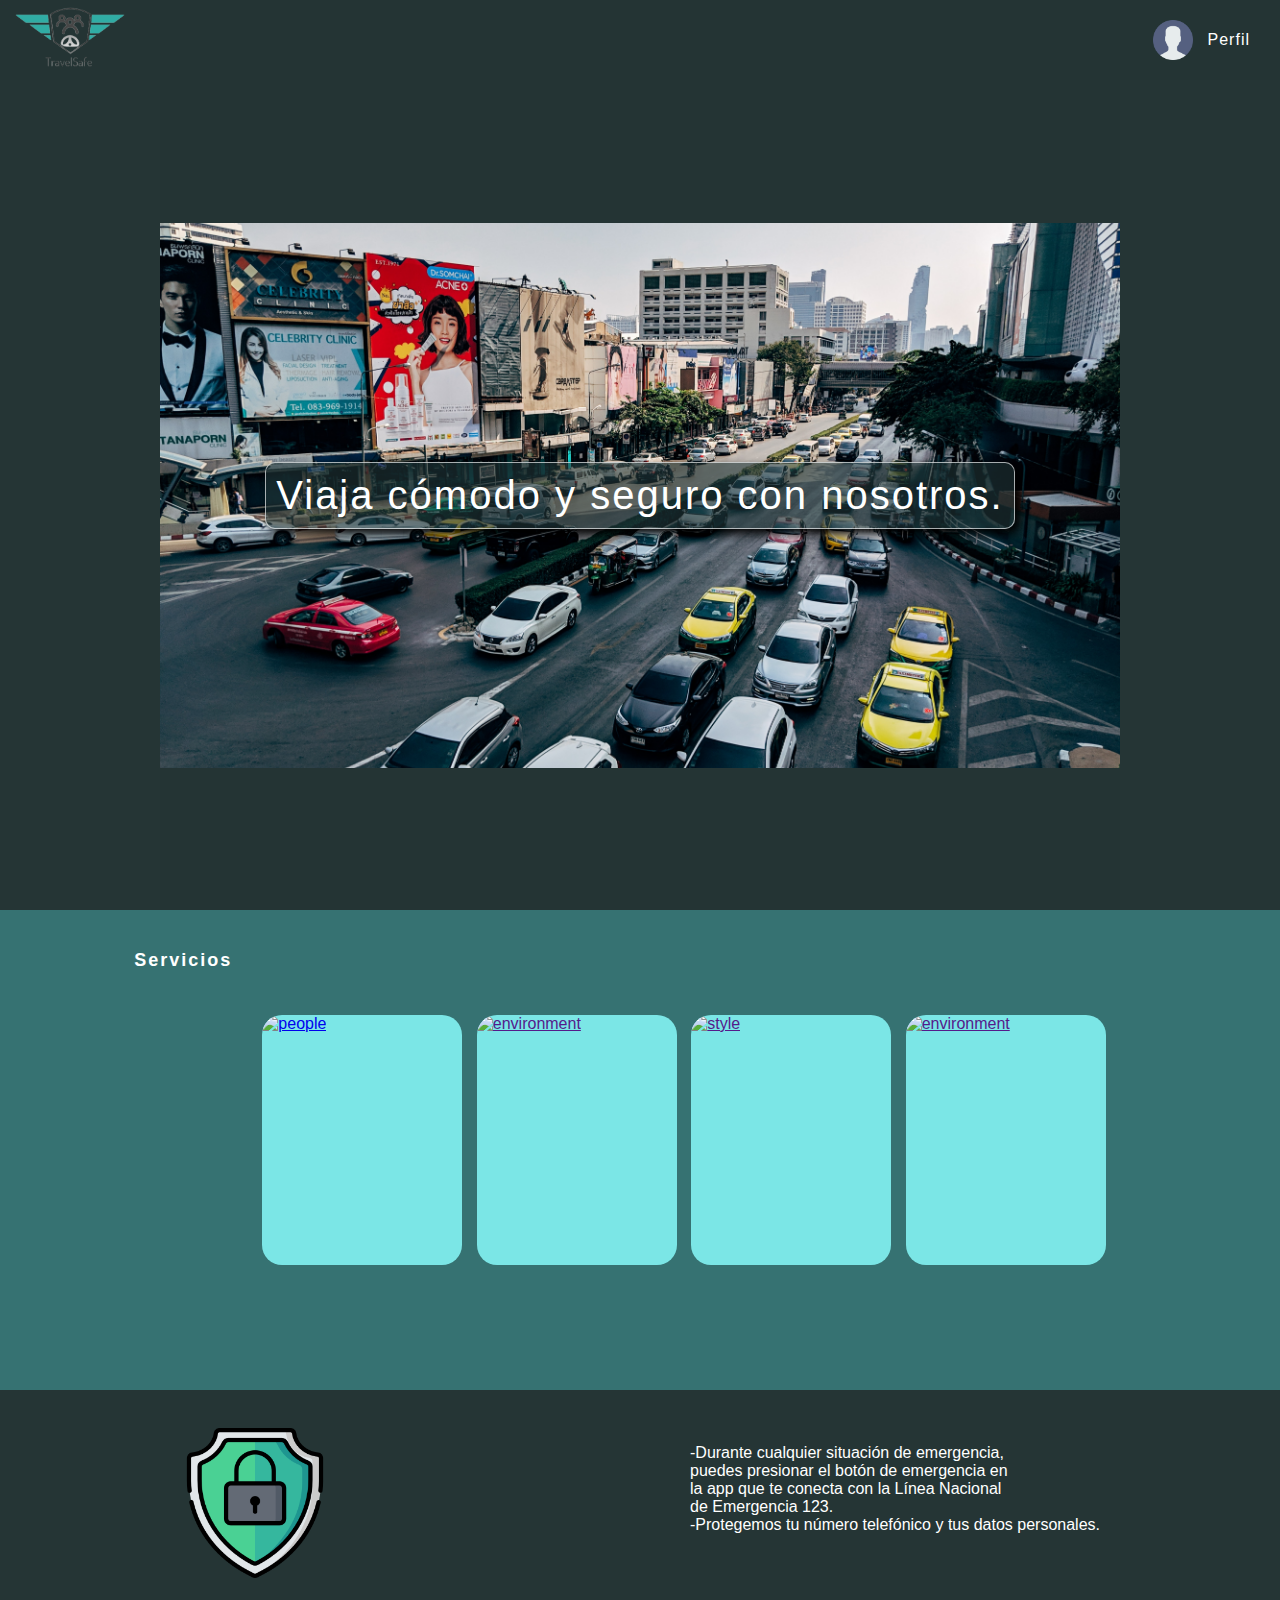
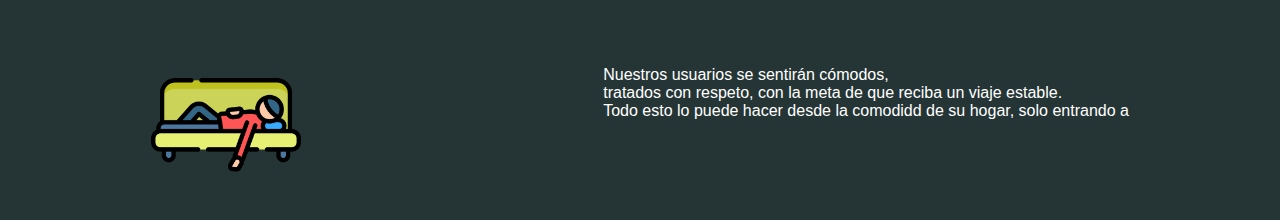
==== commit 0a6486a6: "subo cambios en el iniciar_sesion" ====
--- a/index.html
+++ b/index.html
@@ -2,7 +2,7 @@
 <html lang="en">
 
 <head>
-    <title>Title</title>
+    <title>Inicio</title>
     <!-- Required meta tags -->
     <meta charset="utf-8">
     <meta name="viewport" content="width=device-width, initial-scale=1, shrink-to-fit=no">
@@ -26,19 +26,19 @@
                 <div style="height: 20px;"></div>
                 <ul>
                     <li>
-                        <a href="/">Home</a>
+                        <a href="/index.html">Inicio</a>
+                    </li>
+                    <!-- <li>
+                        <a href="/">Cuenta</a>
+                    </li> -->
+                    <li>
+                        <a href="/acerca-de.html" target="_blank">Nosotros</a>
                     </li>
                     <li>
-                        <a href="/">Cuenta</a>
-                    </li>
-                    <li>
-                        <a href="/">Nosotros</a>
-                    </li>
-                    <li>
-                        <a href="/">Contactanos</a>
+                        <a href="/Contactenos.html" target="_blank">Contactanos</a>
                     </li>
                     <li style="text-align: center;">
-                        <a href="/"><img src="/assets/logout.png" alt="img_logout" width="20px" title="log-out"></a>
+                        <a href="/iniciar_sesion.html"><img src="/assets/logout.png" alt="img_logout" width="20px" title="log-out"></a>
                     </li>
                 </ul>
             </nav>
@@ -47,26 +47,26 @@
     <section class="main">
         <section class="search">
             <img src="/assets/pexels-markus-winkler-4993646.jpg" alt="" width="300px">
-            <p>Viaja comodo y seguro con nosotros</p>
+            <p>Viaja cómodo y seguro con nosotros.</p>
         </section>
 
         <section class="carousel" style="padding-top: 40px;">
             <h3 class="categories" style="font-weight: 600; letter-spacing: 2px;">Servicios</h3>
             <div class="carousel__container">
                 <div class="carousel-item">
-                    <img class="carousel-item__img" src="https://logos-marcas.com/wp-content/uploads/2020/05/Uber-Símbolo-650x366.jpg" alt="people" />
+                    <a href="/"><img class="carousel-item__img" src="https://logos-marcas.com/wp-content/uploads/2020/05/Uber-Símbolo-650x366.jpg" alt="people" /></a>
                 </div>
 
                 <div class="carousel-item">
-                    <img class="carousel-item__img" src="https://image.shutterstock.com/image-photo/assam-india-may-04-2021-260nw-1982795195.jpg" alt="environment" />
+                    <a href=""><img class="carousel-item__img" src="https://image.shutterstock.com/image-photo/assam-india-may-04-2021-260nw-1982795195.jpg" alt="environment" /></a>
                 </div>
 
                 <div class="carousel-item">
-                    <img class="carousel-item__img" src="https://iconape.com/wp-content/png_logo_vector/indriver-logo.png" alt="style" />
+                    <a href=""><img class="carousel-item__img" src="https://iconape.com/wp-content/png_logo_vector/indriver-logo.png" alt="style" /></a>
                 </div>
 
                 <div class="carousel-item">
-                    <img class="carousel-item__img" src="https://image.shutterstock.com/image-vector/taxi-logo-isolated-on-white-260nw-1745135927.jpg" alt="environment" />
+                    <a href=""><img class="carousel-item__img" src="https://image.shutterstock.com/image-vector/taxi-logo-isolated-on-white-260nw-1745135927.jpg" alt="environment" /></a>
                 </div>
             </div>
         </section>
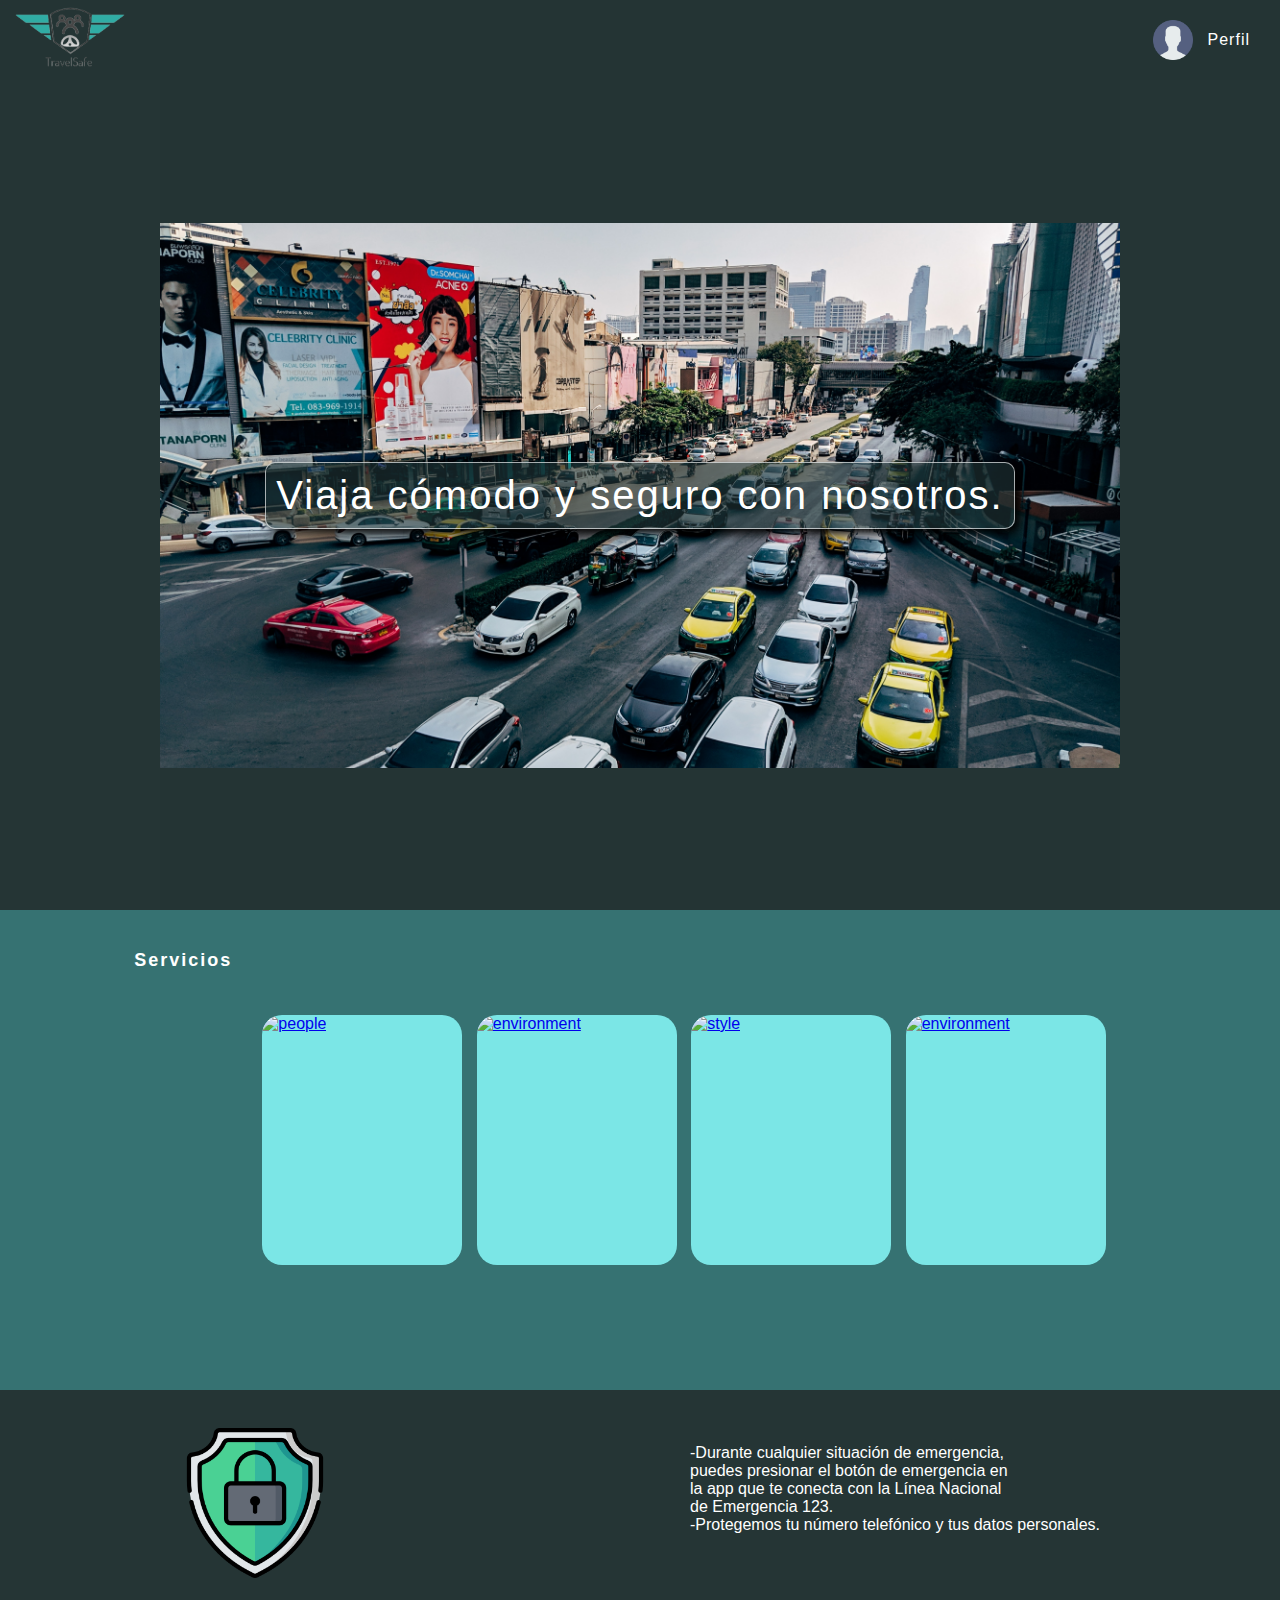
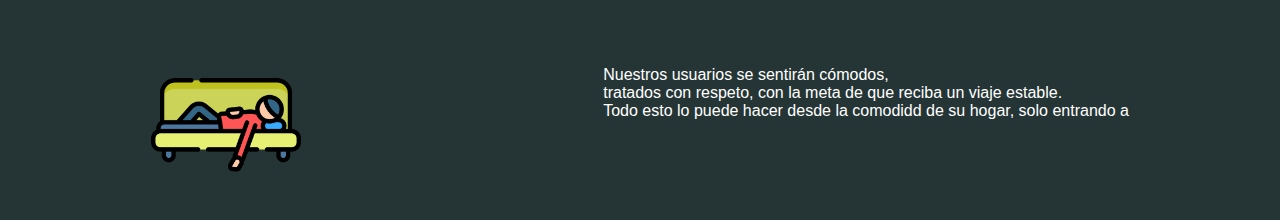
==== commit 6596cb7c: "Subo Formulario de Viaje" ====
--- a/index.html
+++ b/index.html
@@ -54,19 +54,19 @@
             <h3 class="categories" style="font-weight: 600; letter-spacing: 2px;">Servicios</h3>
             <div class="carousel__container">
                 <div class="carousel-item">
-                    <a href="/"><img class="carousel-item__img" src="https://logos-marcas.com/wp-content/uploads/2020/05/Uber-Símbolo-650x366.jpg" alt="people" /></a>
+                    <a href="formulario_viaje.html"><img class="carousel-item__img" src="https://logos-marcas.com/wp-content/uploads/2020/05/Uber-Símbolo-650x366.jpg" alt="people" /></a>
                 </div>
 
                 <div class="carousel-item">
-                    <a href=""><img class="carousel-item__img" src="https://image.shutterstock.com/image-photo/assam-india-may-04-2021-260nw-1982795195.jpg" alt="environment" /></a>
+                    <a href="formulario_viaje.html"><img class="carousel-item__img" src="https://image.shutterstock.com/image-photo/assam-india-may-04-2021-260nw-1982795195.jpg" alt="environment" /></a>
                 </div>
 
                 <div class="carousel-item">
-                    <a href=""><img class="carousel-item__img" src="https://iconape.com/wp-content/png_logo_vector/indriver-logo.png" alt="style" /></a>
+                    <a href="formulario_viaje.html"><img class="carousel-item__img" src="https://iconape.com/wp-content/png_logo_vector/indriver-logo.png" alt="style" /></a>
                 </div>
 
                 <div class="carousel-item">
-                    <a href=""><img class="carousel-item__img" src="https://image.shutterstock.com/image-vector/taxi-logo-isolated-on-white-260nw-1745135927.jpg" alt="environment" /></a>
+                    <a href="formulario_viaje.html"><img class="carousel-item__img" src="https://image.shutterstock.com/image-vector/taxi-logo-isolated-on-white-260nw-1745135927.jpg" alt="environment" /></a>
                 </div>
             </div>
         </section>
